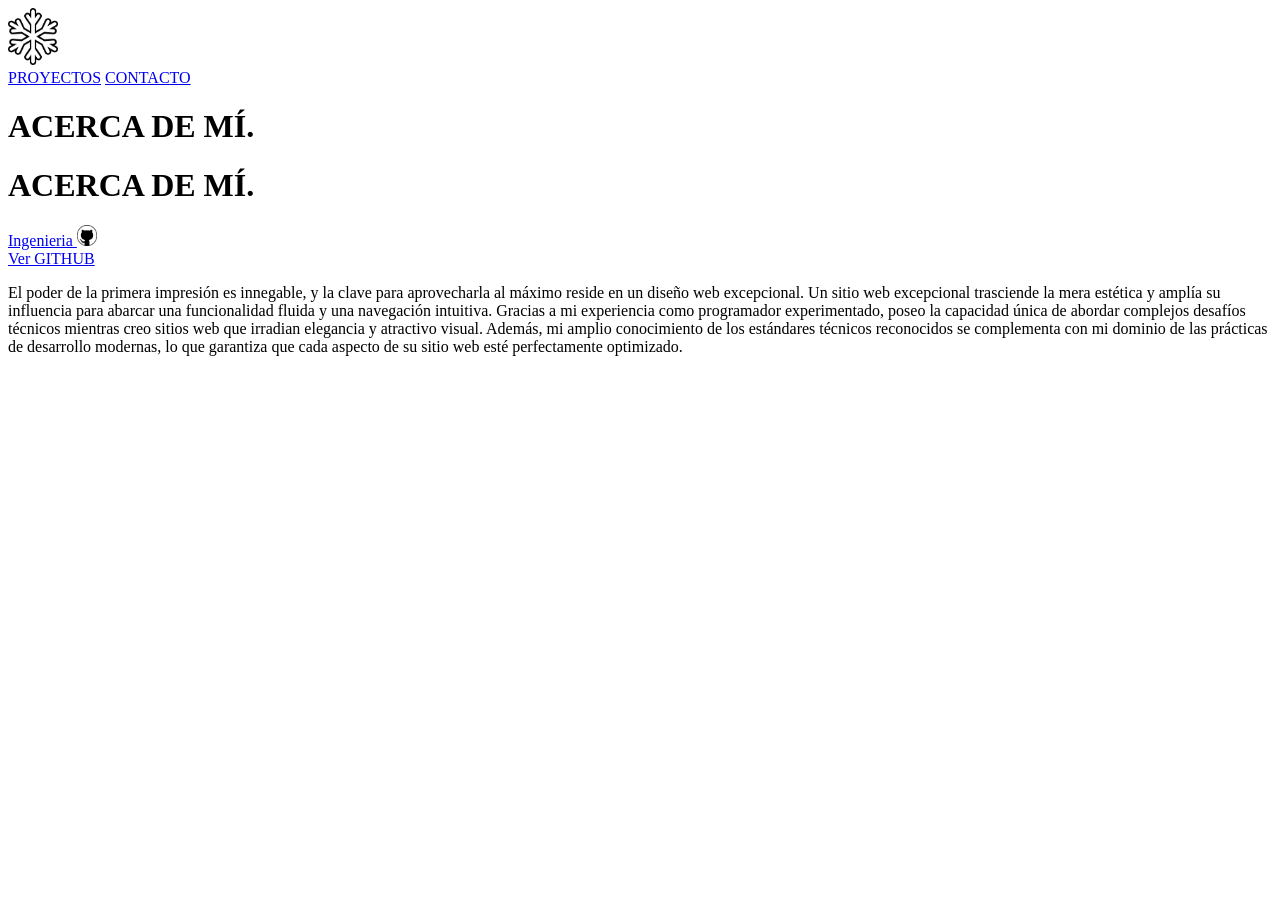
==== ACERCA DE MI.html @ 4cf38fb7 "primer commit" ====
<!DOCTYPE html>
<html lang="es">
<head>
    <meta charset="UTF-8">
    <meta name="viewport" content="width= device-width, initial-scale=1.0">
    <title>mi pagina</title>
    <link rel="stylesheet" href="CSS/styles.css">
</head>
<body>
    <header  class="inicio">
        <div>
            <a href="index.html">
                <img src="IMG/Copo de nieve.png" alt="" width="50px">
            </a>
        </div>
        <div>
            <a href="PROYECTOS.html">PROYECTOS</a>
            <a href="CONTACTO.html">CONTACTO</a>
        </div>
        </div>
    </header>
    <main>
        <h1> ACERCA DE MÍ. </h1>
        <h1> ACERCA DE MÍ. </h1>

        <div>
            <a href="https://github.com/simonacevedotb-ai" >Ingenieria <img src="IMG/logo git hub.png" alt="" width="20px"></a>
        </div>
        <div>
            <a href="https://github.com/simonacevedotb-ai">Ver GITHUB</a>
        </div>
        <div>
            <p>El poder de la primera impresión es innegable, y la clave para aprovecharla al máximo reside en un diseño web excepcional. Un sitio web excepcional trasciende la mera estética y amplía su influencia para abarcar una funcionalidad fluida y una navegación intuitiva.
                Gracias a mi experiencia como programador experimentado, poseo la capacidad única de abordar complejos desafíos técnicos mientras creo sitios web que irradian elegancia y atractivo visual. Además, mi amplio conocimiento de los estándares técnicos reconocidos se 
                complementa con mi dominio de las prácticas de desarrollo modernas, lo que garantiza que cada aspecto de su sitio web esté perfectamente optimizado.</p>
        </div>
    </main>
</body>
</html>
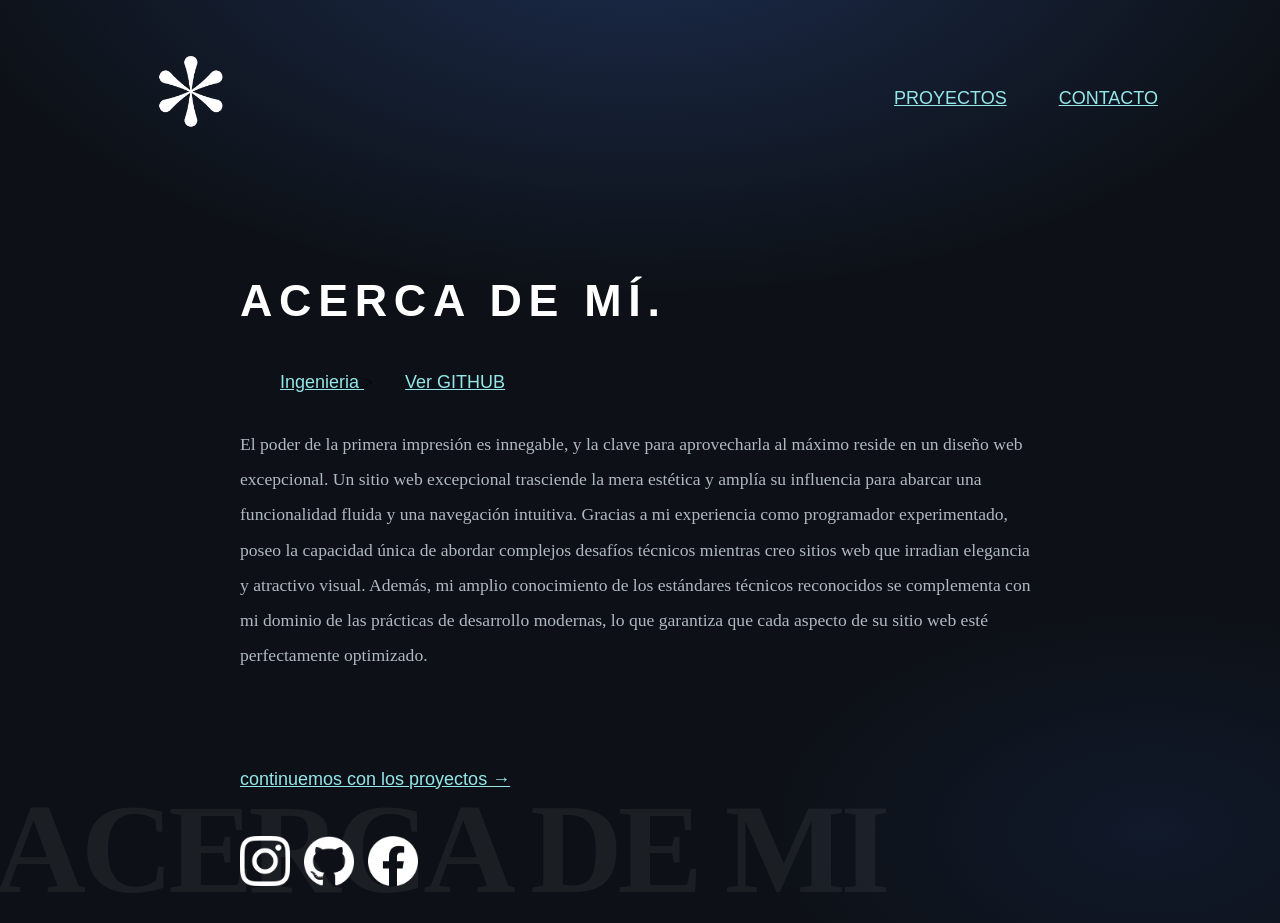
==== commit 68814541: "agregue css" ====
--- a/ACERCA DE MI.html
+++ b/ACERCA DE MI.html
@@ -6,28 +6,32 @@
     <title>mi pagina</title>
     <link rel="stylesheet" href="CSS/styles.css">
 </head>
-<body>
+<body class="page-about">
     <header  class="inicio">
         <div>
             <a href="index.html">
-                <img src="IMG/Copo de nieve.png" alt="" width="50px">
+                <img src="IMG/ast.png.png">
             </a>
         </div>
         <div>
-            <a href="PROYECTOS.html">PROYECTOS</a>
-            <a href="CONTACTO.html">CONTACTO</a>
+            <nav>
+                <ul>
+                    <li><a href="PROYECTOS.html">PROYECTOS</a></li>
+                    <li><a href="CONTACTO.html">CONTACTO</a></li>
+                </ul>
+            </nav>
         </div>
         </div>
     </header>
     <main>
         <h1> ACERCA DE MÍ. </h1>
-        <h1> ACERCA DE MÍ. </h1>
-
-        <div>
-            <a href="https://github.com/simonacevedotb-ai" >Ingenieria <img src="IMG/logo git hub.png" alt="" width="20px"></a>
-        </div>
-        <div>
-            <a href="https://github.com/simonacevedotb-ai">Ver GITHUB</a>
+        <div class="acerca-de-mi">
+            <nav>
+                <ul>
+                    <li><a href="https://github.com/simonacevedotb-ai" >Ingenieria <img src="IMG/logo git hub.png" alt=""></a>></li>
+                    <li><a href="https://github.com/simonacevedotb-ai">Ver GITHUB</a></li>
+                </ul>
+            </nav>
         </div>
         <div>
             <p>El poder de la primera impresión es innegable, y la clave para aprovecharla al máximo reside en un diseño web excepcional. Un sitio web excepcional trasciende la mera estética y amplía su influencia para abarcar una funcionalidad fluida y una navegación intuitiva.
@@ -35,5 +39,21 @@
                 complementa con mi dominio de las prácticas de desarrollo modernas, lo que garantiza que cada aspecto de su sitio web esté perfectamente optimizado.</p>
         </div>
     </main>
+    <footer>
+        <div class="div-vamos-curri">
+            <a href="PROYECTOS.html">continuemos con los proyectos →</a>
+        </div>
+        <div>
+            <a class="icono-ig" href="https://www.instagram.com/simon.taborda15/">
+                <img src="IMG/instagram (1).png">
+            </a>
+            <a class="icono-git" href="https://github.com/simonacevedotb-ai">
+                <img src="IMG/github (1).png"GitHub">
+            </a>
+            <a class="icono-face" href="https://www.facebook.com/simon.acevedo.2025/">
+                <img src="IMG/facebook (1).png">
+            </a>
+        </div>
+    </footer>
 </body>
 </html>
--- a/CSS/styles.css
+++ b/CSS/styles.css
@@ -0,0 +1,399 @@
+body {
+    margin: 0;
+    min-height: 100vh;
+    background-color: #0d1117;
+    background-image:
+        radial-gradient(ellipse 80% 60% at 50% -10%,
+            rgba(56, 96, 180, 0.35) 0%,
+            transparent 70%),
+        radial-gradient(ellipse 50% 40% at 90% 90%,
+            rgba(30, 58, 120, 0.2) 0%,
+            transparent 60%);
+}
+
+h1 {
+    color: white;
+    font-family: sans-serif;
+    font-size: clamp(1.8rem, 3.5vw, 2.8rem);
+    letter-spacing: 0.15em;
+    text-align: left;
+    position: relative;
+}
+
+p {
+    font-size: 1.1rem;
+    width: 100%;
+    color: #b0b8c1;
+}
+
+a {
+    color: rgb(148, 231, 233);
+    font-size: 18px;
+    font-family: sans-serif;
+}
+
+/* ══════════════════════════════════════
+TEXTO DECORATIVO DE FONDO
+   ══════════════════════════════════════ */
+body::before {
+    position: fixed;
+    bottom: -0.1em;
+    left: -0.05em;
+    font-size: clamp(4rem, 10vw, 9rem);
+    font-weight: 900;
+    letter-spacing: -0.04em;
+    line-height: 1;
+    color: rgba(255, 255, 255, 0.06);
+    pointer-events: none;
+    user-select: none;
+    z-index: 0;
+}
+
+.page-home::before       { content: "BIENVENID@S"; }
+.page-proyectos::before  { content: "PROYECTOS"; writing-mode: vertical-rl; transform: rotate(180deg); }
+.page-about::before      { content: "ACERCA DE MI"; }
+.page-contacto::before   { content: "CONTACTO"; }
+.page-curriculum::before { content: "CURRICULUM"; }
+.page-articulos::before  { content: "ARTICULOS"; }
+
+/* ══════════════════════════════════════
+LAYOUT
+   ══════════════════════════════════════ */
+header, main, footer {
+    position: relative;
+    z-index: 1;
+}
+
+header {
+    display: flex;
+    justify-content: space-between;
+    align-items: center;
+    padding: 2rem 7rem;
+    width: 100%;
+    box-sizing: border-box;
+}
+
+header nav ul {
+    list-style: none;
+    margin: 0;
+    padding: 0;
+    display: flex;
+    gap: 2rem;
+}
+
+.inicio a {
+    padding: 10px;
+}
+
+main {
+    display: flex;
+    flex-direction: column;
+    align-items: flex-start;
+    max-width: 100%;
+    margin: 0;
+    padding: 3rem 15rem;
+}
+
+main p {
+    text-align: left;
+    max-width: 100%;
+    line-height: 2;
+}
+
+footer {
+    max-width: 100%;
+    margin: 0;
+    padding: 0rem 7rem 2rem 15rem;
+    width: 100%;
+    display: flex;
+    flex-direction: column;
+    align-items: flex-start;
+    gap: 1rem;
+    box-sizing: border-box;
+}
+
+/* ══════════════════════════════════════
+ICONOS REDES SOCIALES
+   ══════════════════════════════════════ */
+header img {
+    width: 150px;
+}
+
+.icono-ig img,
+.icono-git img,
+.icono-face img {
+    width: 50px;
+}
+
+.acerca-de-mi img {
+    width: 20px;
+}
+.icono-ig,
+.icono-git,
+.icono-face {
+    display: inline-block;
+    transition: transform 0.3s;
+    width: 60px;
+}
+
+.icono-ig:hover,
+.icono-git:hover,
+.icono-face:hover {
+    transform: scale(1.2);
+}
+
+/* ══════════════════════════════════════
+FOOTER LINKS
+   ══════════════════════════════════════ */
+.div-ver-mi           { margin-bottom: 30px; }
+.div-vamos-curri      { margin-bottom: 30px; margin-top: 30px; }
+.div-articulos-contac { margin-bottom: 30px; }
+
+/* ══════════════════════════════════════
+PROYECTOS
+   ══════════════════════════════════════ */
+.main-proyectos {
+    display: flex;
+    flex-direction: column;
+    align-items: flex-start;
+    max-width:900px;
+    margin: 0 auto;
+    padding: 3rem 15rem;
+}
+
+.filtros-proyectos,
+.filtros-articulos {
+    display: flex;
+    gap: 0.75rem;
+    flex-wrap: wrap;
+    margin-bottom: 2rem;
+}
+
+.filtros-proyectos button {
+    background: transparent;
+    border: 1px solid rgba(255,255,255,0.15);
+    color: #b0b8c1;
+    padding: 0.5rem 1.2rem;
+    border-radius: 999px;
+    font-size: 0.9rem;
+    cursor: pointer;
+    transition: background 0.2s, color 0.2s, border-color 0.2s;
+}
+
+.filtros-proyectos button:hover,
+.filtros-proyectos button.activo {
+    background: rgba(255,255,255,0.1);
+    color: #ffffff;
+    border-color: rgba(255,255,255,0.4);
+}
+
+.proyectos-simon {
+    display: grid;
+    grid-template-columns: 1fr 1fr;
+    gap: 1.5rem;
+    width: 100%;
+}
+
+.div-tarjeta {
+    position: relative;
+    overflow: hidden;
+    border-radius: 8px;
+    border: 1px solid rgba(255,255,255,0.08);
+    cursor: pointer;
+    transition: border-color 0.3s, transform 0.3s;
+}
+
+.div-tarjeta:hover {
+    border-color: rgba(255,255,255,0.25);
+    transform: translateY(-4px);
+}
+
+.div-tarjeta img {
+    width: 100%;
+    height: 500px;
+    object-fit: cover;
+    display: block;
+    filter: brightness(0.85);
+    transition: filter 0.3s;
+}
+
+.div-tarjeta:hover img {
+    filter: brightness(0.6);
+}
+
+.div-tarjeta h3 {
+    color: #ffffff;
+    font-size: 1.3rem;
+    font-weight: 700;
+    margin: 0 0 0.4rem 0;
+}
+
+.div-tarjeta p {
+    color: #b0b8c1;
+    font-size: 0.9rem;
+    margin: 0;
+    line-height: 1.5;
+    text-align: left;
+}
+
+.div-tarjeta .info-tarjeta {
+    position: absolute;
+    bottom: 0; left: 0; right: 0;
+    padding: 1.5rem;
+    background: linear-gradient(to top, rgba(10,10,20,0.95) 60%, transparent);
+}
+
+.tecnologias {
+    display: flex;
+    flex-wrap: wrap;
+    gap: 0.5rem;
+    margin-top: 0.75rem;
+}
+
+.tecnologias span {
+    background: rgba(255,255,255,0.1);
+    border: 1px solid rgba(255,255,255,0.15);
+    color: #b0b8c1;
+    font-size: 0.75rem;
+    padding: 0.25rem 0.75rem;
+    border-radius: 999px;
+}
+
+.footer-proyectos {
+    padding-left: 36rem;
+}
+
+/* ══════════════════════════════════════
+CONTACTO
+   ══════════════════════════════════════ */
+form {
+    width: 100%;
+    max-width: 600px;
+    display: flex;
+    flex-direction: column;
+}
+
+.div-contacto {
+    display: flex;
+    flex-direction: column;
+    margin-bottom: 10px;
+}
+
+.div-contacto label { display: none; }
+
+.div-contacto input,
+.div-contacto textarea {
+    background: rgba(255,255,255,0.04);
+    border: 1px solid rgba(255,255,255,0.12);
+    border-radius: 6px;
+    color: #ffffff;
+    font-size: 1rem;
+    padding: 1rem 1.2rem;
+    outline: none;
+    width: 100%;
+    font-family: sans-serif;
+    transition: border-color 0.3s, background 0.3s;
+}
+
+.div-contacto input::placeholder,
+.div-contacto textarea::placeholder {
+    color: rgba(255,255,255,0.3);
+}
+
+.div-contacto input:focus,
+.div-contacto textarea:focus {
+    border-color: rgba(255,255,255,0.5);
+    background: rgba(255,255,255,0.07);
+}
+
+.div-contacto textarea {
+    min-height: 140px;
+    resize: none;
+}
+
+button[type="submit"] {
+    margin-top: 2rem;
+    align-self: flex-start;
+    background: transparent;
+    border: 1px solid rgba(255,255,255,0.3);
+    color: #ffffff;
+    font-size: 0.9rem;
+    letter-spacing: 0.1em;
+    padding: 0.85rem 2.5rem;
+    cursor: pointer;
+    transition: background 0.3s, border-color 0.3s;
+}
+
+button[type="submit"]:hover {
+    background: rgba(255,255,255,0.08);
+    border-color: rgba(255,255,255,0.6);
+}
+
+.a-contacto {
+    margin-top: 30px;
+    margin-bottom: 10px;
+}
+
+.a-contacto a {
+    color: #b0b8c1;
+    text-decoration: none;
+    font-size: 0.9rem;
+    transition: color 0.2s;
+}
+
+.a-contacto a:hover { color: #ffffff; }
+
+/* ══════════════════════════════════════
+ACERCA DE MÍ
+   ══════════════════════════════════════ */
+.acerca-de-mi > nav ul {
+    list-style: none;
+    display: flex;
+    gap: 2rem;
+}
+
+/* ══════════════════════════════════════
+CURRICULUM
+   ══════════════════════════════════════ */
+.a-curriculum {
+    margin-top: 30px;
+    margin-bottom: 10px;
+}
+
+/* ══════════════════════════════════════
+EFECTO GLITCH EN H1
+   ══════════════════════════════════════ */
+h1::before,
+h1::after {
+    content: attr(data-text);
+    position: absolute;
+    top: 0; left: 0;
+    width: 100%;
+    height: 100%;
+}
+
+h1::before {
+    color: rgba(255, 100, 200, 1);
+    animation: glitch-1 3s infinite;
+    clip-path: polygon(0 0, 100% 0, 100% 40%, 0 40%);
+}
+
+h1::after {
+    color: rgba(100, 220, 255, 1);
+    animation: glitch-2 1s infinite;
+    clip-path: polygon(0 60%, 100% 60%, 100% 100%, 0 100%);
+}
+
+@keyframes glitch-1 {
+    0%, 90%, 100% { transform: translate(0); }
+    92%           { transform: translate(-14px, 2px); }
+    94%           { transform: translate(14px, -2px); }
+    96%           { transform: translate(-7px, 4px); }
+}
+
+@keyframes glitch-2 {
+    0%, 90%, 100% { transform: translate(0); }
+    92%           { transform: translate(14px, -2px); }
+    94%           { transform: translate(-14px, 2px); }
+    96%           { transform: translate(7px, -4px); }
+}
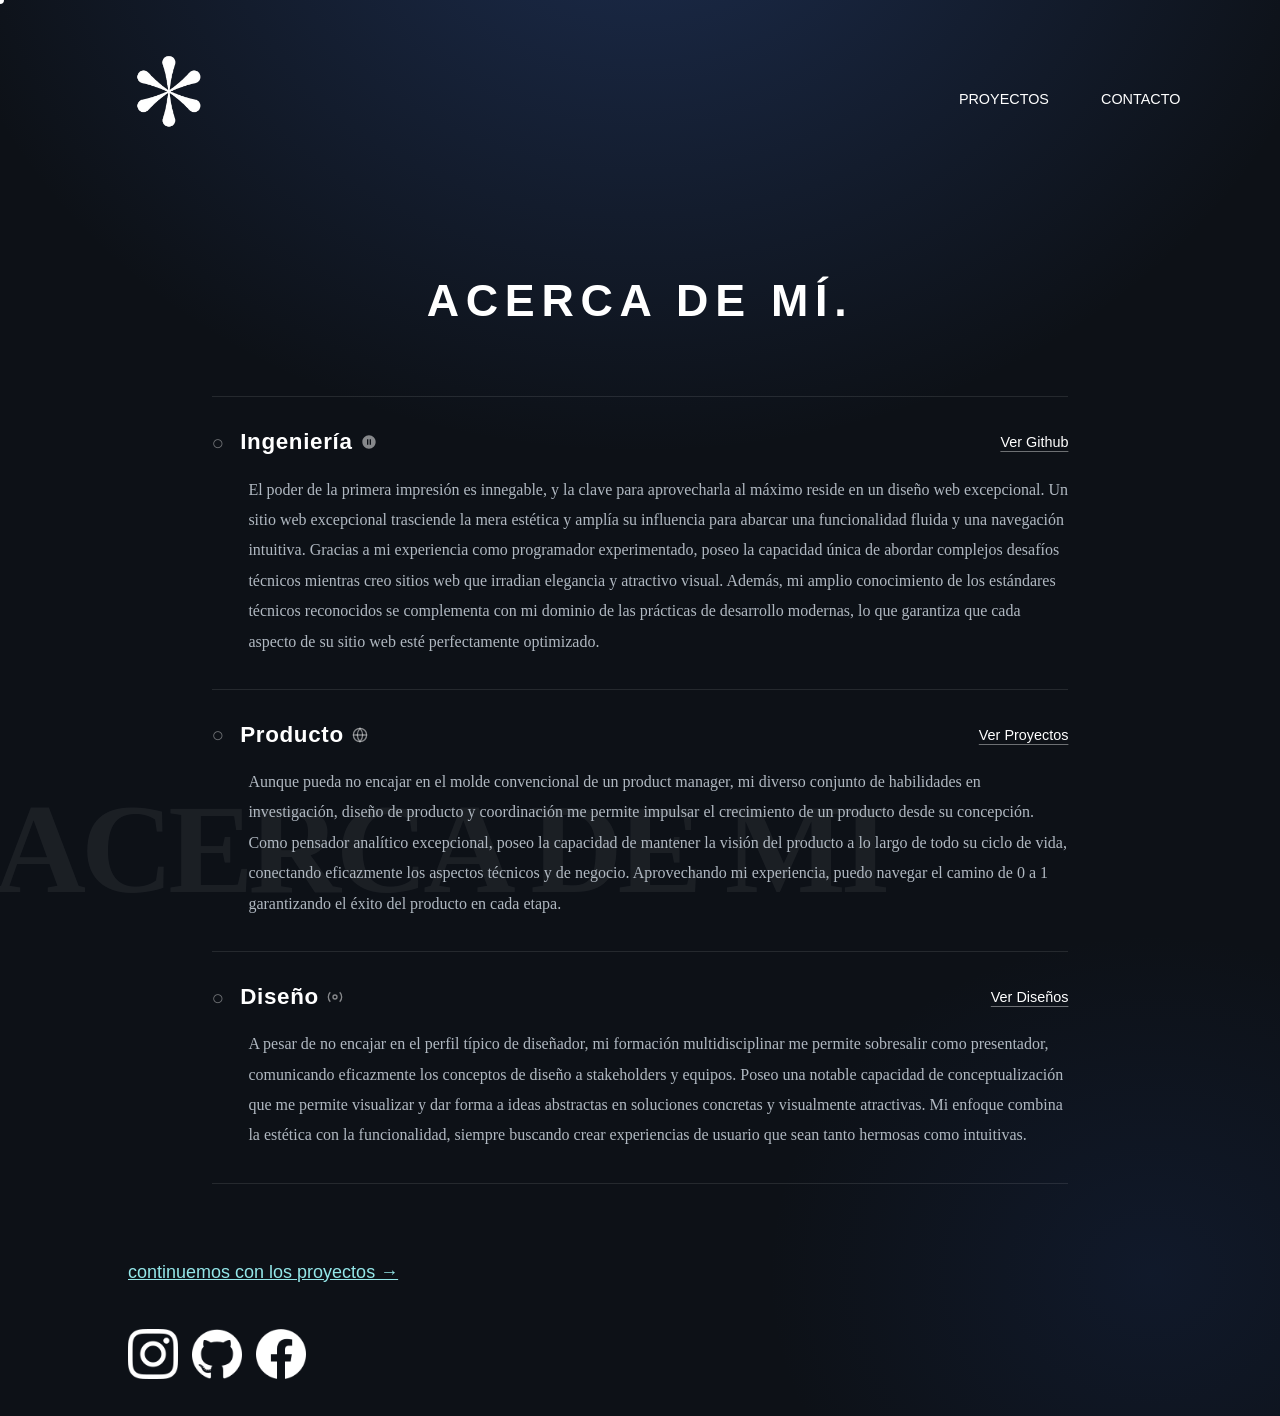
==== commit 99aee4e9: "agregue nuevos estilos y un poco de js" ====
--- a/ACERCA DE MI.html
+++ b/ACERCA DE MI.html
@@ -2,15 +2,15 @@
 <html lang="es">
 <head>
     <meta charset="UTF-8">
-    <meta name="viewport" content="width= device-width, initial-scale=1.0">
-    <title>mi pagina</title>
+    <meta name="viewport" content="width=device-width, initial-scale=1.0">
+    <title>Acerca de mí – Simón Acevedo</title>
     <link rel="stylesheet" href="CSS/styles.css">
 </head>
 <body class="page-about">
-    <header  class="inicio">
+    <header class="inicio">
         <div>
             <a href="index.html">
-                <img src="IMG/ast.png.png">
+                <img src="IMG/ast.png.png" alt="Logo">
             </a>
         </div>
         <div>
@@ -21,39 +21,83 @@
                 </ul>
             </nav>
         </div>
-        </div>
     </header>
-    <main>
-        <h1> ACERCA DE MÍ. </h1>
-        <div class="acerca-de-mi">
-            <nav>
-                <ul>
-                    <li><a href="https://github.com/simonacevedotb-ai" >Ingenieria <img src="IMG/logo git hub.png" alt=""></a>></li>
-                    <li><a href="https://github.com/simonacevedotb-ai">Ver GITHUB</a></li>
-                </ul>
-            </nav>
-        </div>
-        <div>
-            <p>El poder de la primera impresión es innegable, y la clave para aprovecharla al máximo reside en un diseño web excepcional. Un sitio web excepcional trasciende la mera estética y amplía su influencia para abarcar una funcionalidad fluida y una navegación intuitiva.
-                Gracias a mi experiencia como programador experimentado, poseo la capacidad única de abordar complejos desafíos técnicos mientras creo sitios web que irradian elegancia y atractivo visual. Además, mi amplio conocimiento de los estándares técnicos reconocidos se 
-                complementa con mi dominio de las prácticas de desarrollo modernas, lo que garantiza que cada aspecto de su sitio web esté perfectamente optimizado.</p>
+
+    <main class="main-about">
+        <h1>ACERCA DE MÍ.</h1>
+
+        <div class="about-secciones">
+
+            <!-- Sección 1: Ingeniería -->
+            <div class="about-item">
+                <div class="about-item-header">
+                    <div class="about-item-titulo">
+                        <span class="about-bullet">○</span>
+                        <h2>Ingeniería
+                            <svg width="16" height="16" viewBox="0 0 24 24" fill="currentColor" class="about-icono">
+                                <path d="M12 2C6.48 2 2 6.48 2 12s4.48 10 10 10 10-4.48 10-10S17.52 2 12 2zm-1 14H9V8h2v8zm4 0h-2V8h2v8z"/>
+                            </svg>
+                        </h2>
+                    </div>
+                    <a href="https://github.com/simonacevedotb-ai" target="_blank" class="about-link">Ver Github</a>
+                </div>
+                <p class="about-texto">El poder de la primera impresión es innegable, y la clave para aprovecharla al máximo reside en un diseño web excepcional. Un sitio web excepcional trasciende la mera estética y amplía su influencia para abarcar una funcionalidad fluida y una navegación intuitiva. Gracias a mi experiencia como programador experimentado, poseo la capacidad única de abordar complejos desafíos técnicos mientras creo sitios web que irradian elegancia y atractivo visual. Además, mi amplio conocimiento de los estándares técnicos reconocidos se complementa con mi dominio de las prácticas de desarrollo modernas, lo que garantiza que cada aspecto de su sitio web esté perfectamente optimizado.</p>
+            </div>
+
+            <!-- Sección 2: Producto -->
+            <div class="about-item">
+                <div class="about-item-header">
+                    <div class="about-item-titulo">
+                        <span class="about-bullet">○</span>
+                        <h2>Producto
+                            <svg width="16" height="16" viewBox="0 0 24 24" fill="none" stroke="currentColor" stroke-width="2" class="about-icono">
+                                <circle cx="12" cy="12" r="10"/>
+                                <line x1="2" y1="12" x2="22" y2="12"/>
+                                <path d="M12 2a15.3 15.3 0 0 1 4 10 15.3 15.3 0 0 1-4 10 15.3 15.3 0 0 1-4-10 15.3 15.3 0 0 1 4-10z"/>
+                            </svg>
+                        </h2>
+                    </div>
+                    <a href="PROYECTOS.html" class="about-link">Ver Proyectos</a>
+                </div>
+                <p class="about-texto">Aunque pueda no encajar en el molde convencional de un product manager, mi diverso conjunto de habilidades en investigación, diseño de producto y coordinación me permite impulsar el crecimiento de un producto desde su concepción. Como pensador analítico excepcional, poseo la capacidad de mantener la visión del producto a lo largo de todo su ciclo de vida, conectando eficazmente los aspectos técnicos y de negocio. Aprovechando mi experiencia, puedo navegar el camino de 0 a 1 garantizando el éxito del producto en cada etapa.</p>
+            </div>
+
+            <!-- Sección 3: Diseño -->
+            <div class="about-item">
+                <div class="about-item-header">
+                    <div class="about-item-titulo">
+                        <span class="about-bullet">○</span>
+                        <h2>Diseño
+                            <svg width="16" height="16" viewBox="0 0 24 24" fill="none" stroke="currentColor" stroke-width="2" class="about-icono">
+                                <circle cx="12" cy="12" r="3"/>
+                                <path d="M19.07 4.93a10 10 0 0 1 0 14.14M4.93 4.93a10 10 0 0 0 0 14.14"/>
+                            </svg>
+                        </h2>
+                    </div>
+                    <a href="PROYECTOS.html" class="about-link">Ver Diseños</a>
+                </div>
+                <p class="about-texto">A pesar de no encajar en el perfil típico de diseñador, mi formación multidisciplinar me permite sobresalir como presentador, comunicando eficazmente los conceptos de diseño a stakeholders y equipos. Poseo una notable capacidad de conceptualización que me permite visualizar y dar forma a ideas abstractas en soluciones concretas y visualmente atractivas. Mi enfoque combina la estética con la funcionalidad, siempre buscando crear experiencias de usuario que sean tanto hermosas como intuitivas.</p>
+            </div>
+
         </div>
     </main>
+
     <footer>
         <div class="div-vamos-curri">
             <a href="PROYECTOS.html">continuemos con los proyectos →</a>
         </div>
         <div>
             <a class="icono-ig" href="https://www.instagram.com/simon.taborda15/">
-                <img src="IMG/instagram (1).png">
+                <img src="IMG/instagram (1).png" alt="Instagram">
             </a>
             <a class="icono-git" href="https://github.com/simonacevedotb-ai">
-                <img src="IMG/github (1).png"GitHub">
+                <img src="IMG/github (1).png" alt="GitHub">
             </a>
             <a class="icono-face" href="https://www.facebook.com/simon.acevedo.2025/">
-                <img src="IMG/facebook (1).png">
+                <img src="IMG/facebook (1).png" alt="Facebook">
             </a>
         </div>
     </footer>
+    <script src="JS/cursor.js"></script>
 </body>
 </html>
--- a/CSS/styles.css
+++ b/CSS/styles.css
@@ -32,9 +32,7 @@
     font-family: sans-serif;
 }
 
-/* ══════════════════════════════════════
-TEXTO DECORATIVO DE FONDO
-   ══════════════════════════════════════ */
+
 body::before {
     position: fixed;
     bottom: -0.1em;
@@ -56,9 +54,7 @@
 .page-curriculum::before { content: "CURRICULUM"; }
 .page-articulos::before  { content: "ARTICULOS"; }
 
-/* ══════════════════════════════════════
-LAYOUT
-   ══════════════════════════════════════ */
+
 header, main, footer {
     position: relative;
     z-index: 1;
@@ -68,7 +64,7 @@
     display: flex;
     justify-content: space-between;
     align-items: center;
-    padding: 2rem 7rem;
+    padding: 2rem clamp(1.5rem, 7vw, 7rem);
     width: 100%;
     box-sizing: border-box;
 }
@@ -79,6 +75,14 @@
     padding: 0;
     display: flex;
     gap: 2rem;
+    flex-wrap: wrap;
+}
+
+header nav ul a {
+    color: white;
+    text-decoration: none;
+    font-size: 0.9rem;
+    transition: color 0.2s;
 }
 
 .inicio a {
@@ -91,7 +95,8 @@
     align-items: flex-start;
     max-width: 100%;
     margin: 0;
-    padding: 3rem 15rem;
+    padding: 3rem clamp(1.5rem, 10vw, 15rem);
+    box-sizing: border-box;
 }
 
 main p {
@@ -99,11 +104,15 @@
     max-width: 100%;
     line-height: 2;
 }
+main p a{
+    color: white;
+    text-decoration: none;
+}
 
 footer {
     max-width: 100%;
     margin: 0;
-    padding: 0rem 7rem 2rem 15rem;
+    padding: 0 clamp(1.5rem, 7vw, 7rem) 2rem clamp(1.5rem, 10vw, 15rem);
     width: 100%;
     display: flex;
     flex-direction: column;
@@ -113,10 +122,10 @@
 }
 
 /* ══════════════════════════════════════
-ICONOS REDES SOCIALES
+ICONOS
    ══════════════════════════════════════ */
 header img {
-    width: 150px;
+    width: clamp(80px, 12vw, 150px);
 }
 
 .icono-ig img,
@@ -128,6 +137,7 @@
 .acerca-de-mi img {
     width: 20px;
 }
+
 .icono-ig,
 .icono-git,
 .icono-face {
@@ -142,9 +152,7 @@
     transform: scale(1.2);
 }
 
-/* ══════════════════════════════════════
-FOOTER LINKS
-   ══════════════════════════════════════ */
+
 .div-ver-mi           { margin-bottom: 30px; }
 .div-vamos-curri      { margin-bottom: 30px; margin-top: 30px; }
 .div-articulos-contac { margin-bottom: 30px; }
@@ -156,9 +164,10 @@
     display: flex;
     flex-direction: column;
     align-items: flex-start;
-    max-width:900px;
+    max-width: 1300px;
     margin: 0 auto;
-    padding: 3rem 15rem;
+    padding: 3rem clamp(1.5rem, 5vw, 5rem);
+    box-sizing: border-box;
 }
 
 .filtros-proyectos,
@@ -169,7 +178,8 @@
     margin-bottom: 2rem;
 }
 
-.filtros-proyectos button {
+.filtros-proyectos button,
+.filtros-articulos button {
     background: transparent;
     border: 1px solid rgba(255,255,255,0.15);
     color: #b0b8c1;
@@ -181,7 +191,9 @@
 }
 
 .filtros-proyectos button:hover,
-.filtros-proyectos button.activo {
+.filtros-proyectos button.activo,
+.filtros-articulos button:hover,
+.filtros-articulos button.activo {
     background: rgba(255,255,255,0.1);
     color: #ffffff;
     border-color: rgba(255,255,255,0.4);
@@ -201,6 +213,7 @@
     border: 1px solid rgba(255,255,255,0.08);
     cursor: pointer;
     transition: border-color 0.3s, transform 0.3s;
+    text-decoration: none;
 }
 
 .div-tarjeta:hover {
@@ -260,7 +273,7 @@
 }
 
 .footer-proyectos {
-    padding-left: 36rem;
+    padding-left: clamp(1.5rem, 10vw, 15rem);
 }
 
 /* ══════════════════════════════════════
@@ -293,6 +306,7 @@
     width: 100%;
     font-family: sans-serif;
     transition: border-color 0.3s, background 0.3s;
+    box-sizing: border-box;
 }
 
 .div-contacto input::placeholder,
@@ -343,18 +357,15 @@
 
 .a-contacto a:hover { color: #ffffff; }
 
-/* ══════════════════════════════════════
-ACERCA DE MÍ
-   ══════════════════════════════════════ */
+
 .acerca-de-mi > nav ul {
     list-style: none;
     display: flex;
     gap: 2rem;
-}
-
-/* ══════════════════════════════════════
-CURRICULUM
-   ══════════════════════════════════════ */
+    padding: 0;
+}
+
+
 .a-curriculum {
     margin-top: 30px;
     margin-bottom: 10px;
@@ -396,4 +407,378 @@
     92%           { transform: translate(14px, -2px); }
     94%           { transform: translate(-14px, 2px); }
     96%           { transform: translate(7px, -4px); }
-}+}
+
+/* ══════════════════════════════════════
+RESPONSIVE - TABLET
+   ══════════════════════════════════════ */
+@media (max-width: 768px) {
+    header {
+        padding: 1.5rem;
+        flex-wrap: wrap;
+        gap: 1rem;
+    }
+
+    header nav ul {
+        gap: 1rem;
+    }
+
+    main {
+        padding: 2rem 1.5rem;
+    }
+
+    footer {
+        padding: 0 1.5rem 2rem 1.5rem;
+    }
+
+    .main-proyectos {
+        padding: 2rem 1.5rem;
+    }
+
+    .proyectos-simon {
+        grid-template-columns: 1fr;
+    }
+
+    .div-tarjeta img {
+        height: 300px;
+    }
+
+    .footer-proyectos {
+        padding-left: 1.5rem;
+    }
+}
+
+/* ══════════════════════════════════════
+RESPONSIVE - MOBILE
+   ══════════════════════════════════════ */
+@media (max-width: 480px) {
+    header {
+        padding: 1rem;
+    }
+
+    header img {
+        width: 80px;
+    }
+
+    header nav ul {
+        gap: 0.75rem;
+    }
+
+    header nav ul a {
+        font-size: 14px;
+    }
+
+    main {
+        padding: 1.5rem 1rem;
+    }
+
+    footer {
+        padding: 0 1rem 1.5rem 1rem;
+    }
+
+    .main-proyectos {
+        padding: 1.5rem 1rem;
+    }
+
+    h1 {
+        font-size: clamp(1.4rem, 6vw, 2rem);
+    }
+
+    .icono-ig img,
+    .icono-git img,
+    .icono-face img {
+        width: 36px;
+    }
+
+    .icono-ig,
+    .icono-git,
+    .icono-face {
+        width: 45px;
+    }
+
+    .filtros-proyectos button,
+    .filtros-articulos button {
+        font-size: 0.8rem;
+        padding: 0.4rem 0.9rem;
+    }
+}
+
+/* ══════════════════════════════════════
+DRAWER DE PROYECTOS
+   ══════════════════════════════════════ */
+.drawer-overlay {
+    position: fixed;
+    inset: 0;
+    background: rgba(0, 0, 0, 0.55);
+    z-index: 999;
+    opacity: 0;
+    pointer-events: none;
+    transition: opacity 0.35s ease;
+}
+
+.drawer-overlay.visible {
+    opacity: 1;
+    pointer-events: all;
+}
+
+.drawer {
+    position: fixed;
+    top: 0;
+    right: 0;
+    width: min(500px, 100vw);
+    height: 100vh;
+    background: #0d1117;
+    border-left: 1px solid rgba(255,255,255,0.08);
+    z-index: 1000;
+    display: flex;
+    flex-direction: column;
+    transform: translateX(100%);
+    transition: transform 0.4s cubic-bezier(0.4, 0, 0.2, 1);
+    overflow: hidden;
+}
+
+.drawer.drawer-abierto {
+    transform: translateX(0);
+}
+
+.drawer-header {
+    display: flex;
+    align-items: center;
+    justify-content: space-between;
+    padding: 1.5rem 2rem;
+    border-bottom: 1px solid rgba(255,255,255,0.07);
+    flex-shrink: 0;
+}
+
+.drawer-back {
+    background: rgba(255,255,255,0.06);
+    border: 1px solid rgba(255,255,255,0.1);
+    border-radius: 50%;
+    width: 38px;
+    height: 38px;
+    display: flex;
+    align-items: center;
+    justify-content: center;
+    color: #ffffff;
+    cursor: pointer;
+    transition: background 0.2s;
+    padding: 0;
+}
+
+.drawer-back:hover {
+    background: rgba(255,255,255,0.12);
+}
+
+.drawer-back-label {
+    color: #b0b8c1;
+    font-family: sans-serif;
+    font-size: 0.9rem;
+    letter-spacing: 0.05em;
+}
+
+.drawer-content {
+    flex: 1;
+    overflow-y: auto;
+    padding: 2rem;
+    scrollbar-width: thin;
+    scrollbar-color: rgba(255,255,255,0.1) transparent;
+}
+
+.drawer-content::-webkit-scrollbar {
+    width: 4px;
+}
+
+.drawer-content::-webkit-scrollbar-thumb {
+    background: rgba(255,255,255,0.1);
+    border-radius: 2px;
+}
+
+.drawer-titulo {
+    color: #ffffff;
+    font-family: sans-serif;
+    font-size: clamp(1.4rem, 3vw, 1.8rem);
+    font-weight: 700;
+    margin: 0 0 0.5rem 0;
+    letter-spacing: 0.02em;
+}
+
+.drawer-desc {
+    color: #b0b8c1;
+    font-size: 0.95rem;
+    margin: 0 0 1.5rem 0;
+    line-height: 1.6;
+}
+
+.drawer-img {
+    width: 100%;
+    border-radius: 8px;
+    border: 1px solid rgba(255,255,255,0.08);
+    object-fit: cover;
+    max-height: 260px;
+    display: block;
+    margin-bottom: 1.8rem;
+}
+
+.drawer-about-title,
+.drawer-tech-title {
+    color: #ffffff;
+    font-family: sans-serif;
+    font-size: 1rem;
+    font-weight: 600;
+    margin: 0 0 0.6rem 0;
+    letter-spacing: 0.05em;
+}
+
+.drawer-about {
+    color: #b0b8c1;
+    font-size: 0.9rem;
+    line-height: 1.7;
+    margin: 0 0 1.8rem 0;
+}
+
+.drawer-tech-title {
+    margin-top: 0.5rem;
+}
+
+.drawer-techs {
+    margin-top: 0.5rem;
+}
+
+.drawer-footer {
+    padding: 1.2rem 2rem;
+    border-top: 1px solid rgba(255,255,255,0.07);
+    flex-shrink: 0;
+    background: rgba(255,255,255,0.02);
+}
+
+.drawer-open-btn {
+    display: flex;
+    align-items: center;
+    justify-content: center;
+    gap: 0.5rem;
+    width: 100%;
+    padding: 0.9rem;
+    background: rgba(255,255,255,0.06);
+    border: 1px solid rgba(255,255,255,0.12);
+    border-radius: 6px;
+    color: #ffffff;
+    font-family: sans-serif;
+    font-size: 0.9rem;
+    letter-spacing: 0.08em;
+    text-decoration: none;
+    transition: background 0.2s, border-color 0.2s;
+}
+
+.drawer-open-btn:hover {
+    background: rgba(255,255,255,0.1);
+    border-color: rgba(255,255,255,0.3);
+    color: #ffffff;
+}
+
+
+
+/* ══════════════════════════════════════
+acerca de mi
+   ══════════════════════════════════════ */
+.main-about {
+    padding: 3rem clamp(1.5rem, 8vw, 10rem);
+    max-width: 100%;
+    box-sizing: border-box;
+    align-items: center ;
+}
+
+.about-secciones {
+    margin-top: 2.5rem;
+    display: flex;
+    flex-direction: column;
+}
+
+.about-item {
+    border-top: 1px solid rgba(255, 255, 255, 0.1);
+    padding: 2rem 0;
+}
+
+.about-item:last-child {
+    border-bottom: 1px solid rgba(255, 255, 255, 0.1);
+}
+
+.about-item-header {
+    display: flex;
+    justify-content: space-between;
+    align-items: center;
+    margin-bottom: 1.2rem;
+}
+
+.about-item-titulo {
+    display: flex;
+    align-items: center;
+    gap: 1rem;
+}
+
+.about-bullet {
+    color: rgba(255, 255, 255, 0.4);
+    font-size: 1.3rem;
+    line-height: 1;
+    margin-top: 2px;
+}
+
+.about-item-titulo h2 {
+    color: #ffffff;
+    font-family: sans-serif;
+    font-size: clamp(1.1rem, 2.5vw, 1.4rem);
+    font-weight: 600;
+    margin: 0;
+    letter-spacing: 0.03em;
+    display: flex;
+    align-items: center;
+    gap: 0.5rem;
+    position: static;
+}
+
+.about-item-titulo h2::before,
+.about-item-titulo h2::after {
+    display: none;
+}
+
+.about-icono {
+    color: rgba(255, 255, 255, 0.5);
+    flex-shrink: 0;
+}
+
+.about-link {
+    color: #ffffff;
+    font-family: sans-serif;
+    font-size: 0.9rem;
+    text-decoration: underline;
+    text-underline-offset: 4px;
+    text-decoration-color: rgba(255,255,255,0.4);
+    transition: text-decoration-color 0.2s, color 0.2s;
+    white-space: nowrap;
+}
+
+.about-link:hover {
+    color: rgb(148, 231, 233);
+    text-decoration-color: rgb(148, 231, 233);
+}
+
+.about-texto {
+    color: #b0b8c1;
+    font-size: 1rem;
+    line-height: 1.9;
+    margin: 0;
+    padding-left: 2.3rem;
+    max-width: 820px;
+}
+
+@media (max-width: 600px) {
+    .about-item-header {
+        flex-direction: column;
+        align-items: flex-start;
+        gap: 0.5rem;
+    }
+
+    .about-texto {
+        padding-left: 0;
+    }
+}
+
